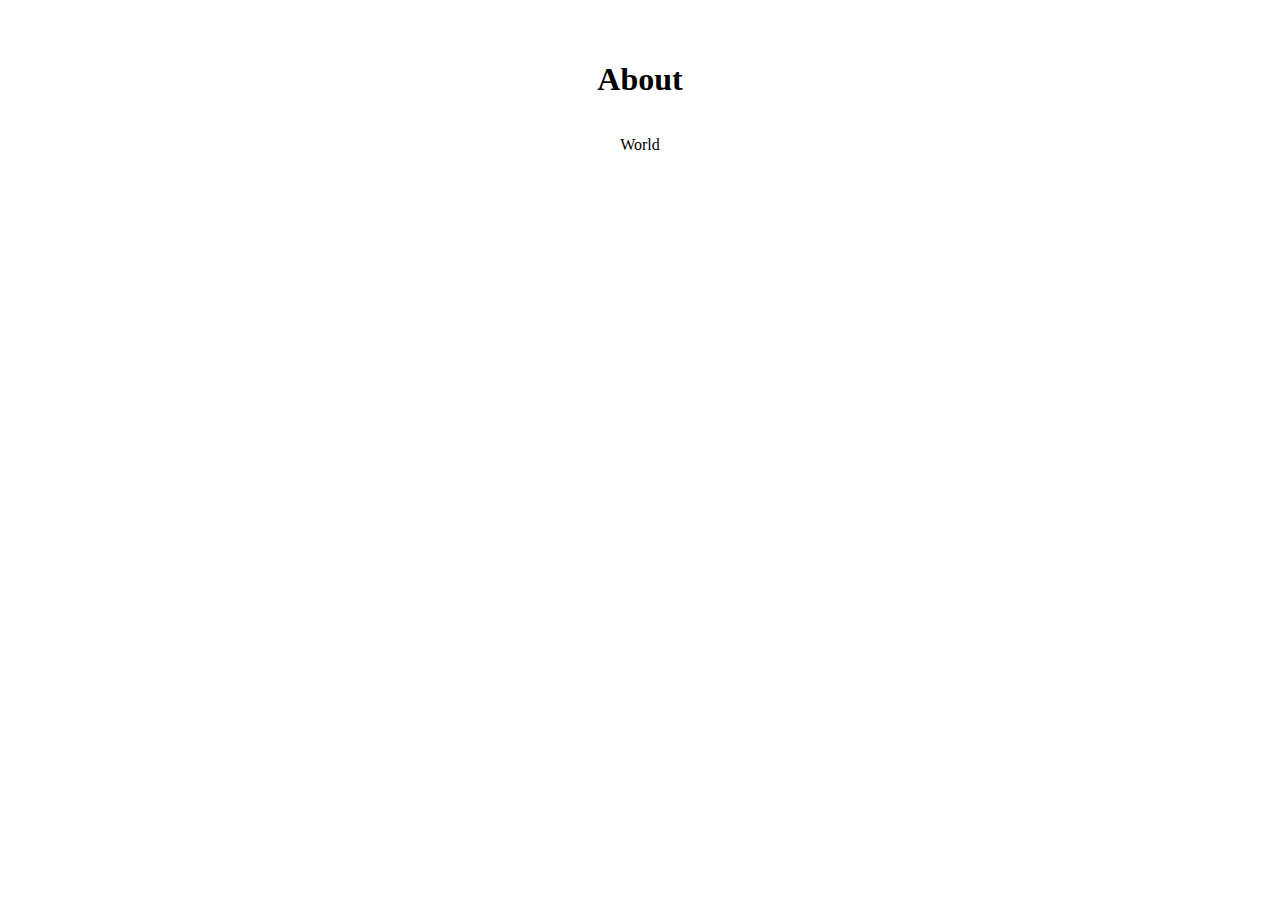
==== about.html @ 8dd3388c "Sidebar partially implemented. Need to use javascript in order to maintain sidebar when links are cl" ====
<!DOCTYPE html>
<html lang="en">
  <head>
    <meta charset="UTF-8" />
    <meta http-equiv="X-UA-Compatible" content="IE=edge" />
    <meta name="viewport" content="width=device-width, initial-scale=1.0" />
    <title>01 - Navbar</title>
    <link rel="stylesheet" href="styles.css" />
  </head>
  <body>
    <div class="content">
      <h1>About</h1>
      <p>World</p>
    </div>
  </body>
</html>
---- styles.css ----
body {
  margin: 0;
  padding: 0;
  display: flex;
}

.sidebar {
  width: 200px;
  height: 100vh;
  background: #333;
  color: #fff;
  display: flex;
  flex-direction: column;
}

.sidebar a {
  color: #fff;
  text-decoration: none;
  padding: 10px;
}

.sidebar a:hover {
  background: #555;
}

.content {
  flex: 1;
  display: flex;
  flex-direction: column;
  justify-content: flex-start;
  align-items: center;
  padding: 20px;
  margin-top: 20px;
}
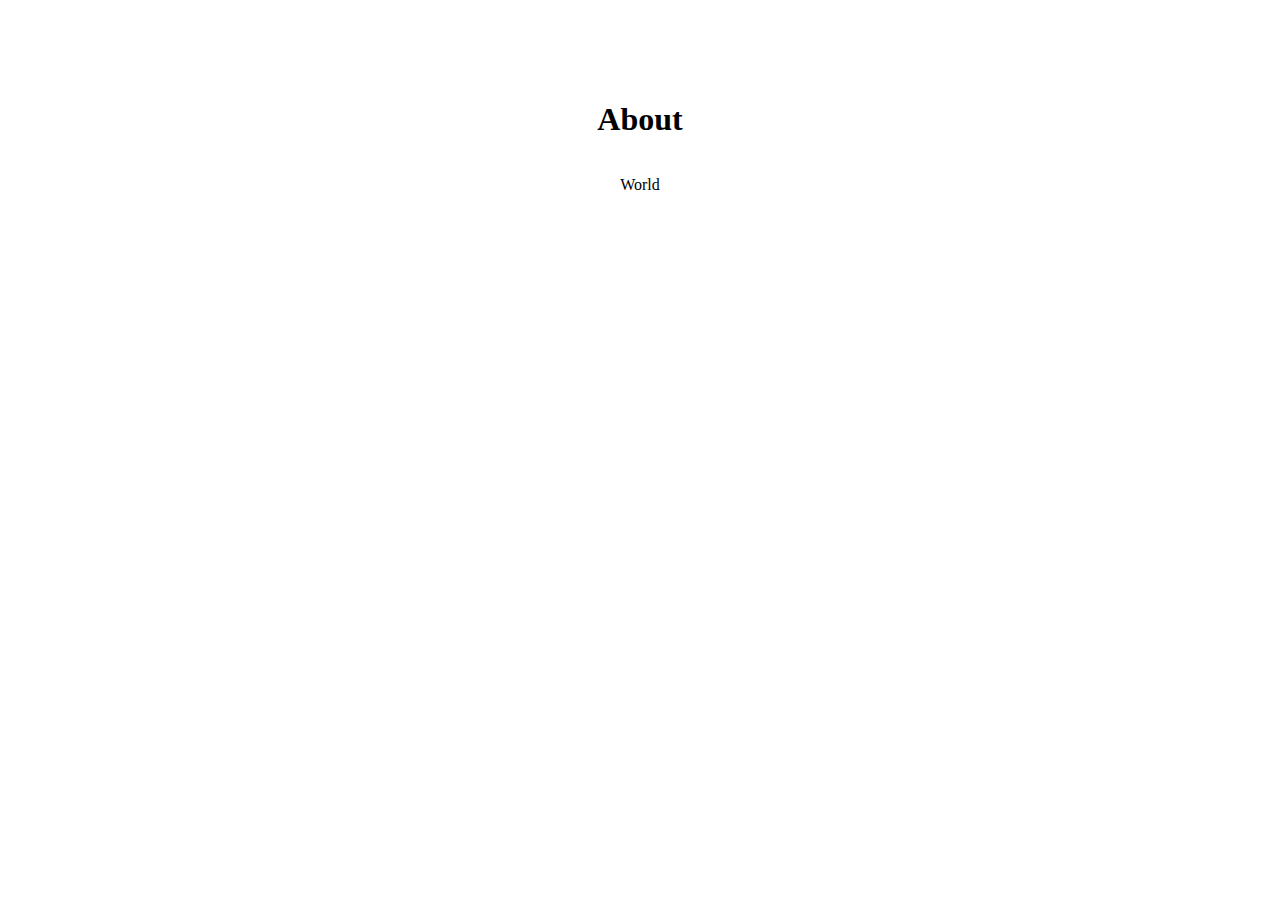
==== commit c12e400f: "Using javascript and fetch api, the sidebar is now maintained when a link is clicked" ====
--- a/about.html
+++ b/about.html
@@ -4,8 +4,8 @@
     <meta charset="UTF-8" />
     <meta http-equiv="X-UA-Compatible" content="IE=edge" />
     <meta name="viewport" content="width=device-width, initial-scale=1.0" />
-    <title>01 - Navbar</title>
     <link rel="stylesheet" href="styles.css" />
+    <script src="script.js"></script>
   </head>
   <body>
     <div class="content">
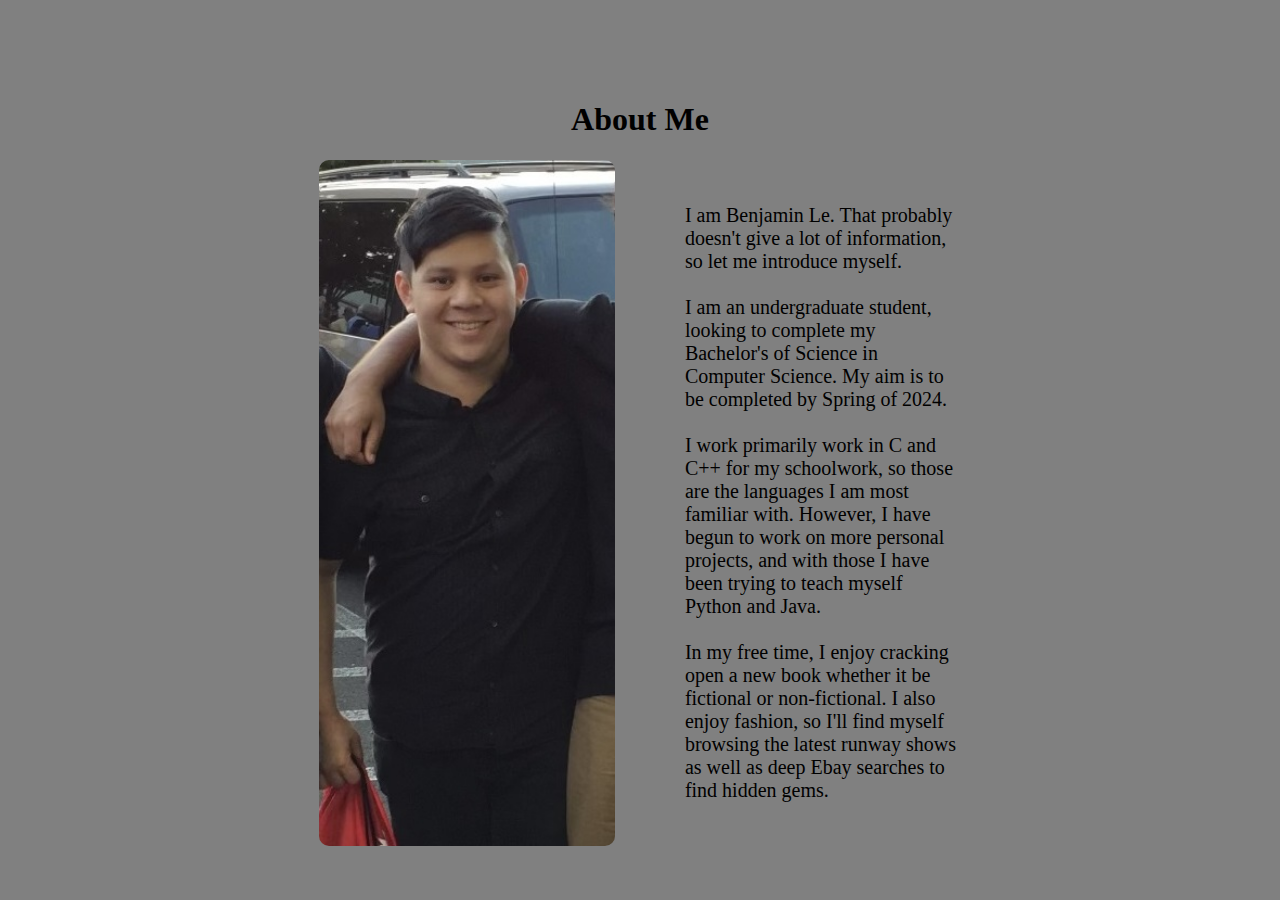
==== commit dc3aaac4: "Added photo to about me, as well as short description." ====
--- a/about.html
+++ b/about.html
@@ -4,13 +4,40 @@
     <meta charset="UTF-8" />
     <meta http-equiv="X-UA-Compatible" content="IE=edge" />
     <meta name="viewport" content="width=device-width, initial-scale=1.0" />
+    <title>About</title>
     <link rel="stylesheet" href="styles.css" />
     <script src="script.js"></script>
   </head>
   <body>
     <div class="content">
-      <h1>About</h1>
-      <p>World</p>
+      <h1>About Me</h1>
+      <div class="about-container">
+        <img
+          src="./images/me.jpg"
+          class="about-img"
+          alt="Picture of me with friends"
+        />
+        <div class="about-text">
+          <p>
+            I am Benjamin Le. That probably doesn't give a lot of information,
+            so let me introduce myself.
+            <br /><br />
+            I am an undergraduate student, looking to complete my Bachelor's of
+            Science in Computer Science. My aim is to be completed by Spring of
+            2024.
+            <br /><br />
+            I work primarily work in C and C++ for my schoolwork, so those are
+            the languages I am most familiar with. However, I have begun to work
+            on more personal projects, and with those I have been trying to
+            teach myself Python and Java.
+            <br /><br />
+            In my free time, I enjoy cracking open a new book whether it be
+            fictional or non-fictional. I also enjoy fashion, so I'll find
+            myself browsing the latest runway shows as well as deep Ebay
+            searches to find hidden gems.
+          </p>
+        </div>
+      </div>
     </div>
   </body>
 </html>
--- a/styles.css
+++ b/styles.css
@@ -2,6 +2,7 @@
   margin: 0;
   padding: 0;
   display: flex;
+  background-color: gray;
 }
 
 .sidebar {
@@ -32,3 +33,83 @@
   padding: 20px;
   margin-top: 20px;
 }
+/*About*/
+.about-container {
+  display: flex;
+  align-items: center;
+  justify-content: flex-start;
+}
+
+.about-img {
+  width: 50%;
+  max-width: 300px;
+  height: auto;
+  margin-right: 20px;
+  border-radius: 10px;
+}
+
+.about-text {
+  width: 300px;
+  padding-left: 50px;
+  font-size: 20px;
+}
+
+/*projects*/
+.project-container {
+  display: flex;
+  flex-wrap: wrap;
+  justify-content: center;
+}
+
+.project {
+  margin-left: 100px;
+  margin-right: 100px;
+  margin-top: 50px;
+}
+
+.project-img {
+  max-width: 150px;
+}
+
+.caption {
+  text-align: center;
+  margin-top: 5px;
+  font-size: 20px;
+  color: black;
+}
+
+.card {
+  display: flex;
+  flex-wrap: wrap;
+  background-color: var(--secondary-color);
+  width: 400px;
+  margin: 20px;
+}
+
+/*Contact*/
+
+input[type="text"],
+textarea {
+  width: 100%;
+  padding: 12px;
+  border: 1px solid black;
+  box-sizing: border-box;
+  margin-top: 5px;
+  margin-bottom: 15px;
+  resize: vertical;
+}
+
+textarea {
+  height: 200px;
+}
+
+input[type="submit"] {
+  background-color: #333;
+  color: white;
+  padding: 12px 20px;
+  cursor: pointer;
+}
+
+input[type="submit"]:hover {
+  background: #555;
+}
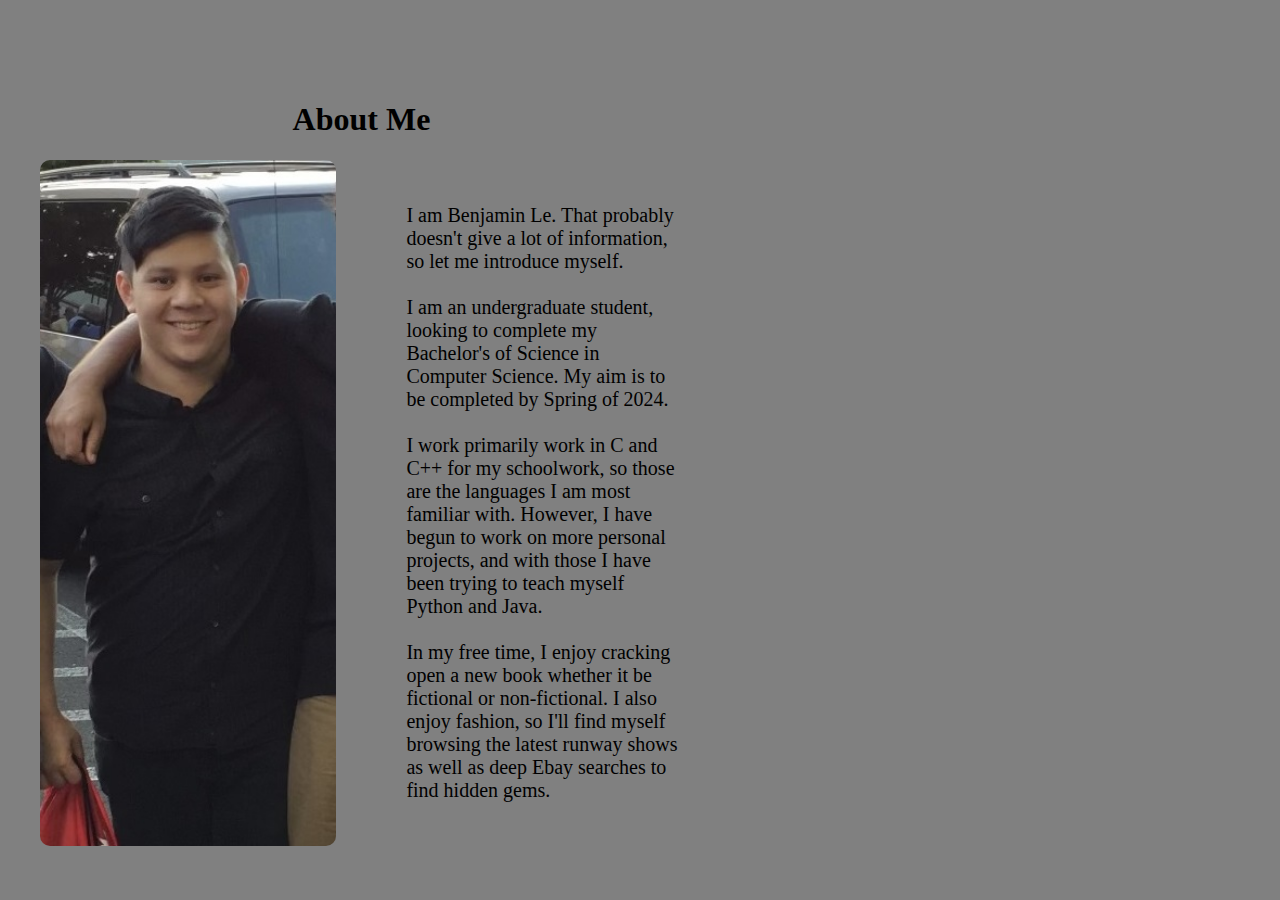
==== commit 30aa0f86: "Addded readme information" ====
--- a/about.html
+++ b/about.html
@@ -9,35 +9,37 @@
     <script src="script.js"></script>
   </head>
   <body>
-    <div class="content">
-      <h1>About Me</h1>
-      <div class="about-container">
-        <img
-          src="./images/me.jpg"
-          class="about-img"
-          alt="Picture of me with friends"
-        />
-        <div class="about-text">
-          <p>
-            I am Benjamin Le. That probably doesn't give a lot of information,
-            so let me introduce myself.
-            <br /><br />
-            I am an undergraduate student, looking to complete my Bachelor's of
-            Science in Computer Science. My aim is to be completed by Spring of
-            2024.
-            <br /><br />
-            I work primarily work in C and C++ for my schoolwork, so those are
-            the languages I am most familiar with. However, I have begun to work
-            on more personal projects, and with those I have been trying to
-            teach myself Python and Java.
-            <br /><br />
-            In my free time, I enjoy cracking open a new book whether it be
-            fictional or non-fictional. I also enjoy fashion, so I'll find
-            myself browsing the latest runway shows as well as deep Ebay
-            searches to find hidden gems.
-          </p>
+    <main>
+      <div class="content">
+        <h1>About Me</h1>
+        <div class="about-container">
+          <img
+            src="./images/me.jpg"
+            class="about-img"
+            alt="Picture of me with friends"
+          />
+          <div class="about-text">
+            <p>
+              I am Benjamin Le. That probably doesn't give a lot of information,
+              so let me introduce myself.
+              <br /><br />
+              I am an undergraduate student, looking to complete my Bachelor's
+              of Science in Computer Science. My aim is to be completed by
+              Spring of 2024.
+              <br /><br />
+              I work primarily work in C and C++ for my schoolwork, so those are
+              the languages I am most familiar with. However, I have begun to
+              work on more personal projects, and with those I have been trying
+              to teach myself Python and Java.
+              <br /><br />
+              In my free time, I enjoy cracking open a new book whether it be
+              fictional or non-fictional. I also enjoy fashion, so I'll find
+              myself browsing the latest runway shows as well as deep Ebay
+              searches to find hidden gems.
+            </p>
+          </div>
         </div>
       </div>
-    </div>
+    </main>
   </body>
 </html>
--- a/styles.css
+++ b/styles.css
@@ -74,7 +74,7 @@
 .caption {
   text-align: center;
   margin-top: 5px;
-  font-size: 20px;
+  font-size: 25px;
   color: black;
 }
 
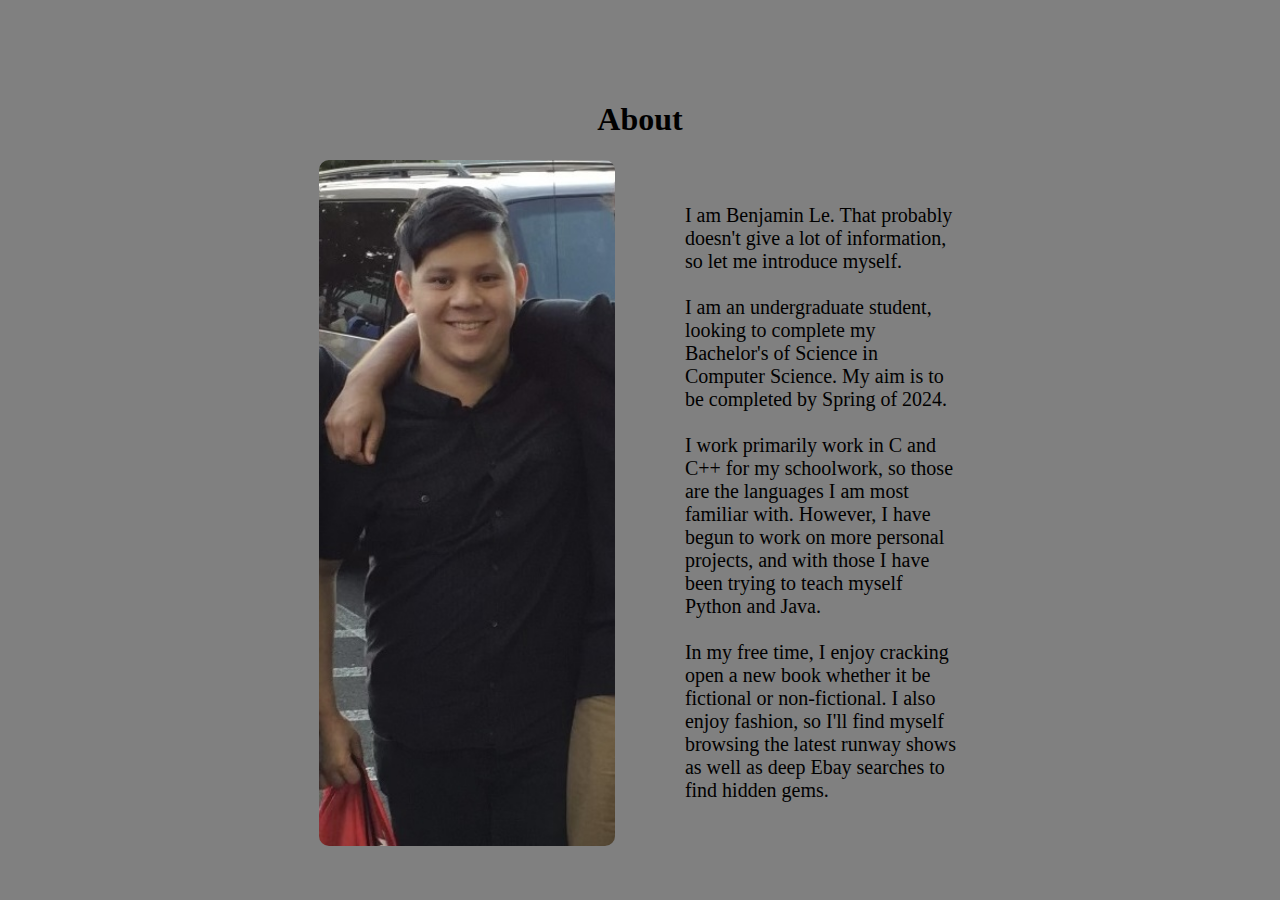
==== commit c5b94f27: "Final touches" ====
--- a/about.html
+++ b/about.html
@@ -9,37 +9,35 @@
     <script src="script.js"></script>
   </head>
   <body>
-    <main>
-      <div class="content">
-        <h1>About Me</h1>
-        <div class="about-container">
-          <img
-            src="./images/me.jpg"
-            class="about-img"
-            alt="Picture of me with friends"
-          />
-          <div class="about-text">
-            <p>
-              I am Benjamin Le. That probably doesn't give a lot of information,
-              so let me introduce myself.
-              <br /><br />
-              I am an undergraduate student, looking to complete my Bachelor's
-              of Science in Computer Science. My aim is to be completed by
-              Spring of 2024.
-              <br /><br />
-              I work primarily work in C and C++ for my schoolwork, so those are
-              the languages I am most familiar with. However, I have begun to
-              work on more personal projects, and with those I have been trying
-              to teach myself Python and Java.
-              <br /><br />
-              In my free time, I enjoy cracking open a new book whether it be
-              fictional or non-fictional. I also enjoy fashion, so I'll find
-              myself browsing the latest runway shows as well as deep Ebay
-              searches to find hidden gems.
-            </p>
-          </div>
+    <div class="content">
+      <h1>About</h1>
+      <div class="about-container">
+        <img
+          src="./images/me.jpg"
+          class="about-img"
+          alt="Picture of me with friends"
+        />
+        <div class="about-text">
+          <p>
+            I am Benjamin Le. That probably doesn't give a lot of information,
+            so let me introduce myself.
+            <br /><br />
+            I am an undergraduate student, looking to complete my Bachelor's of
+            Science in Computer Science. My aim is to be completed by Spring of
+            2024.
+            <br /><br />
+            I work primarily work in C and C++ for my schoolwork, so those are
+            the languages I am most familiar with. However, I have begun to work
+            on more personal projects, and with those I have been trying to
+            teach myself Python and Java.
+            <br /><br />
+            In my free time, I enjoy cracking open a new book whether it be
+            fictional or non-fictional. I also enjoy fashion, so I'll find
+            myself browsing the latest runway shows as well as deep Ebay
+            searches to find hidden gems.
+          </p>
         </div>
       </div>
-    </main>
+    </div>
   </body>
 </html>
--- a/styles.css
+++ b/styles.css
@@ -18,6 +18,8 @@
   color: #fff;
   text-decoration: none;
   padding: 10px;
+  font-size: 30px;
+  text-align: center;
 }
 
 .sidebar a:hover {
@@ -78,6 +80,10 @@
   color: black;
 }
 
+.description {
+  font-size: 20px;
+}
+
 .card {
   display: flex;
   flex-wrap: wrap;
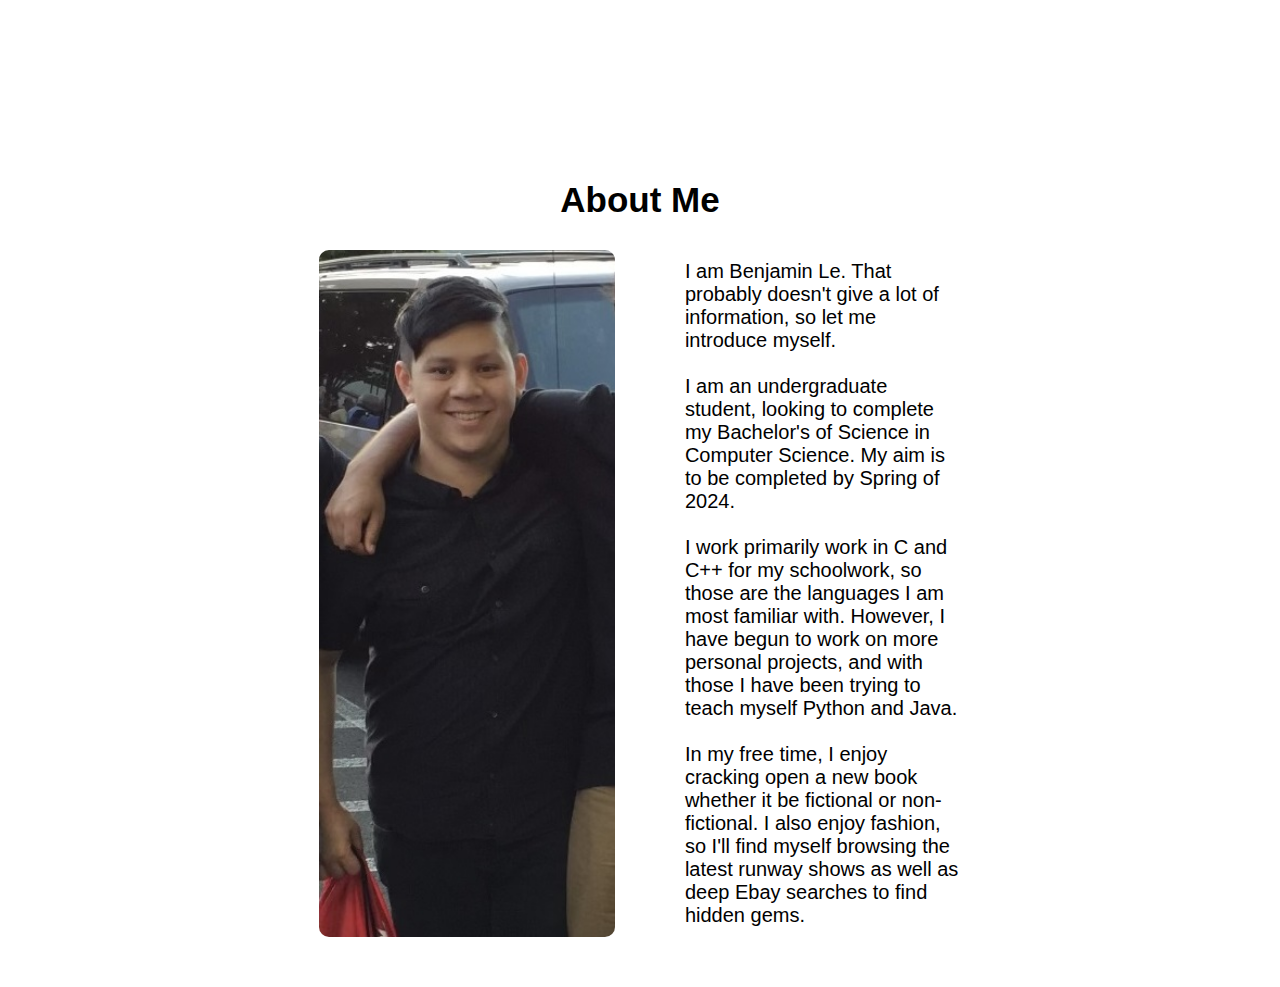
==== commit 81a31be2: "Style changes" ====
--- a/about.html
+++ b/about.html
@@ -10,7 +10,7 @@
   </head>
   <body>
     <div class="content">
-      <h1>About</h1>
+      <header class="page-header">About Me</header>
       <div class="about-container">
         <img
           src="./images/me.jpg"
--- a/styles.css
+++ b/styles.css
@@ -2,20 +2,42 @@
   margin: 0;
   padding: 0;
   display: flex;
-  background-color: gray;
+  background-color: #ffffff;
+  font-family: sans-serif;
+}
+
+.header {
+  background-color: #b5c4df;
+  padding: 20px;
+  width: 100%;
+  position: fixed;
+  top: 0;
+  left: 0;
+  z-index: 9999;
+  display: flex;
+  justify-content: center;
+}
+
+.header-text {
+  color: black;
+  font-size: 50px;
+  font-weight: bold;
+  text-align: center;
 }
 
 .sidebar {
+  margin-top: 90px;
   width: 200px;
   height: 100vh;
-  background: #333;
-  color: #fff;
+  background: #dae1ef;
+  color: black;
   display: flex;
   flex-direction: column;
+  position: fixed;
 }
 
 .sidebar a {
-  color: #fff;
+  color: black;
   text-decoration: none;
   padding: 10px;
   font-size: 30px;
@@ -35,6 +57,14 @@
   padding: 20px;
   margin-top: 20px;
 }
+
+.page-header {
+  margin-top: 100px;
+  margin-bottom: 20px;
+  font-size: 35px;
+  font-weight: bold;
+}
+
 /*About*/
 .about-container {
   display: flex;
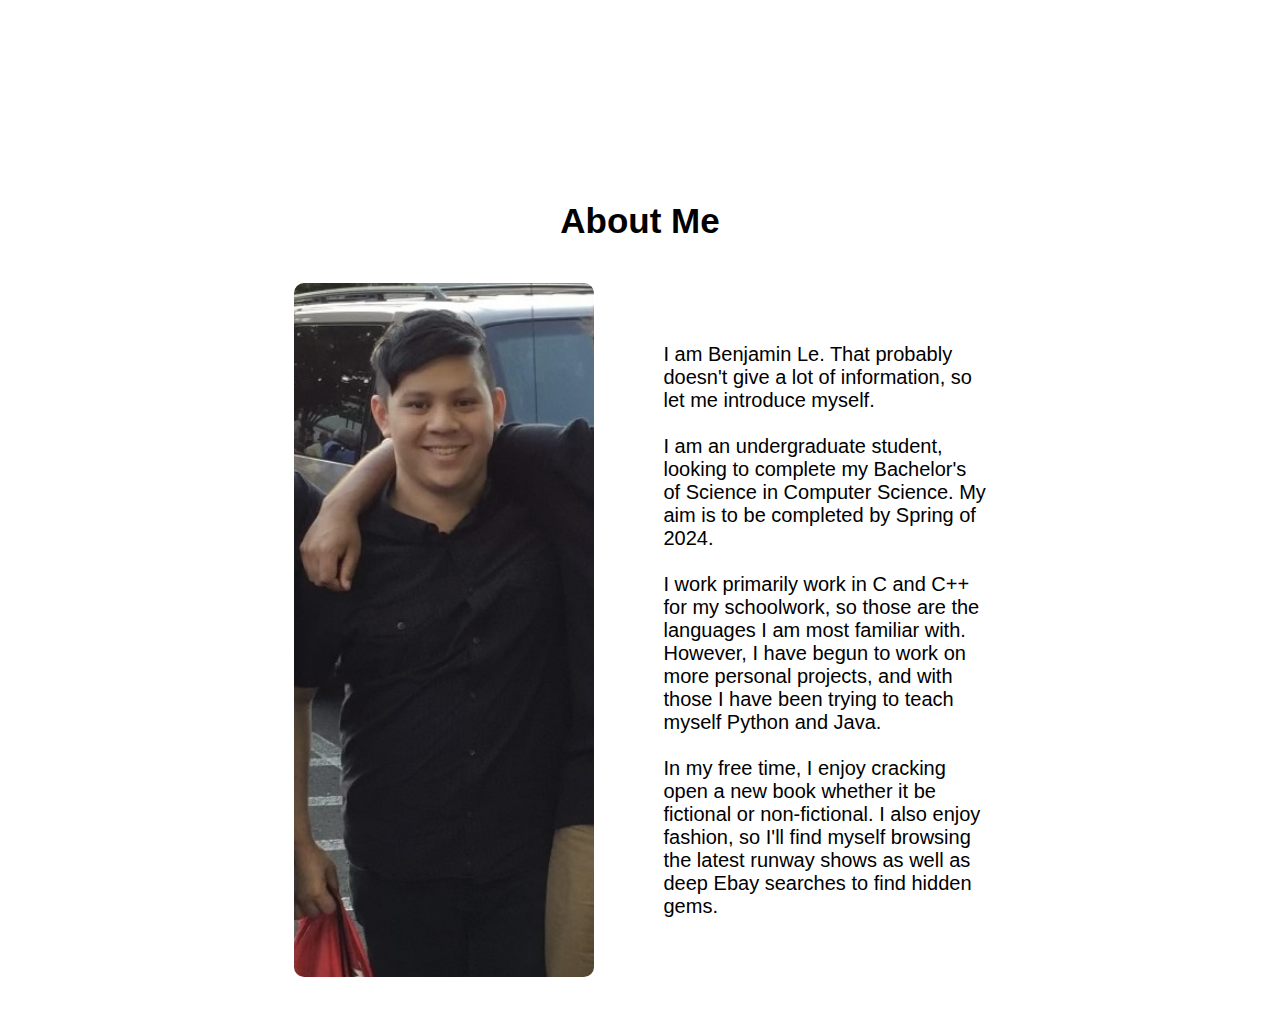
==== commit d7957912: "style changes" ====
--- a/about.html
+++ b/about.html
@@ -10,7 +10,7 @@
   </head>
   <body>
     <div class="content">
-      <header class="page-header">About Me</header>
+      <h1><header class="page-header">About Me</header></h1>
       <div class="about-container">
         <img
           src="./images/me.jpg"
--- a/styles.css
+++ b/styles.css
@@ -8,24 +8,27 @@
 
 .header {
   background-color: #b5c4df;
-  padding: 20px;
+
   width: 100%;
   position: fixed;
+  height: 90px;
   top: 0;
   left: 0;
   z-index: 9999;
   display: flex;
   justify-content: center;
+  text-align: center;
 }
 
 .header-text {
   color: black;
-  font-size: 50px;
+  font-size: 45px;
   font-weight: bold;
   text-align: center;
 }
 
-.sidebar {
+.sidebar,
+.sidebar-right {
   margin-top: 90px;
   width: 200px;
   height: 100vh;
@@ -36,16 +39,20 @@
   position: fixed;
 }
 
+.sidebar-right {
+  right: 0;
+}
+
 .sidebar a {
   color: black;
   text-decoration: none;
   padding: 10px;
-  font-size: 30px;
+  font-size: 25px;
   text-align: center;
 }
 
 .sidebar a:hover {
-  background: #555;
+  color: red;
 }
 
 .content {
@@ -81,7 +88,7 @@
 }
 
 .about-text {
-  width: 300px;
+  width: 350px;
   padding-left: 50px;
   font-size: 20px;
 }
@@ -125,6 +132,7 @@
 /*Contact*/
 
 input[type="text"],
+input[type="email"],
 textarea {
   width: 100%;
   padding: 12px;
